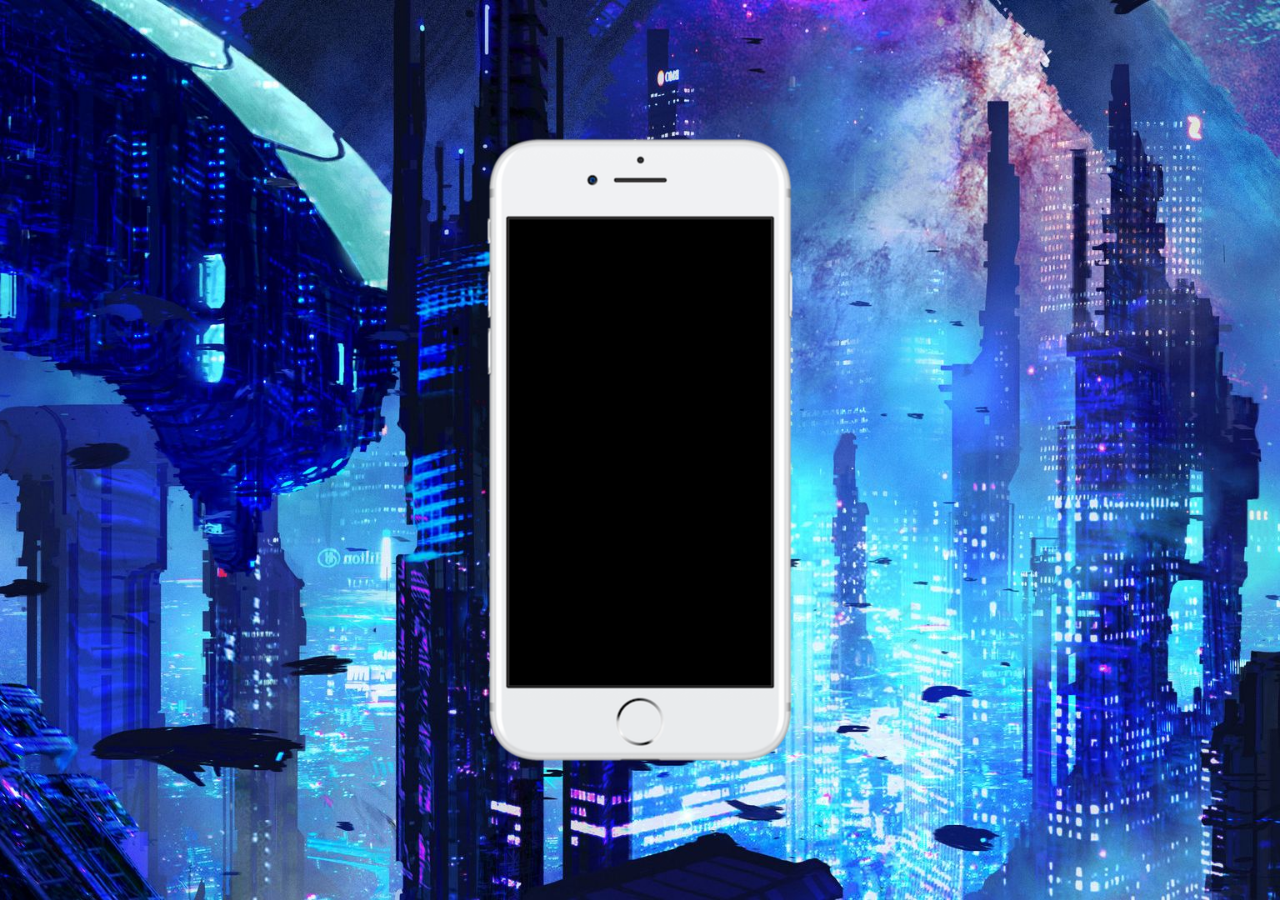
==== index.html @ 5de79e49 "Atualizado" ====
<!DOCTYPE html>
<html lang="pt-br">
<head>
    <meta charset="UTF-8">
    <meta name="viewport" content="width=device-width, initial-scale=1.0">
    <link rel="shortcut icon" href="favicon.ico" type="image/x-icon">
    <link rel="stylesheet" href="estilos/style.css">
    <title>Projeto Redes Sociais</title>
</head>
<body>
    <main>
        <section id="telefone">

        </section>
        <section id="redes-socias">

        </section>
    </main>
</body>
</html>
---- estilos/style.css ----
@charset "UTF-8";

*{
    margin: 0px;
    padding: 0px;
    font-family: Arial, Helvetica, sans-serif;
}

html, body{
    height: 100vh;
    width: 100vw;
    background-color: black;
}

body{
    background: url('../imagens/city_futurism.jpg')
    no-repeat top center;
    background-size: cover;
    background-attachment: fixed;
}

main{
    position: relative;
    height: 100vh;
}

section#telefone{
    position: absolute;
    top: 50%;
    left: 50%;
    transform: translate(-50%,-50%);

    height: 627px;
    width: 311px;
    background: url('../imagens/frame-iphone.png') no-repeat;
}
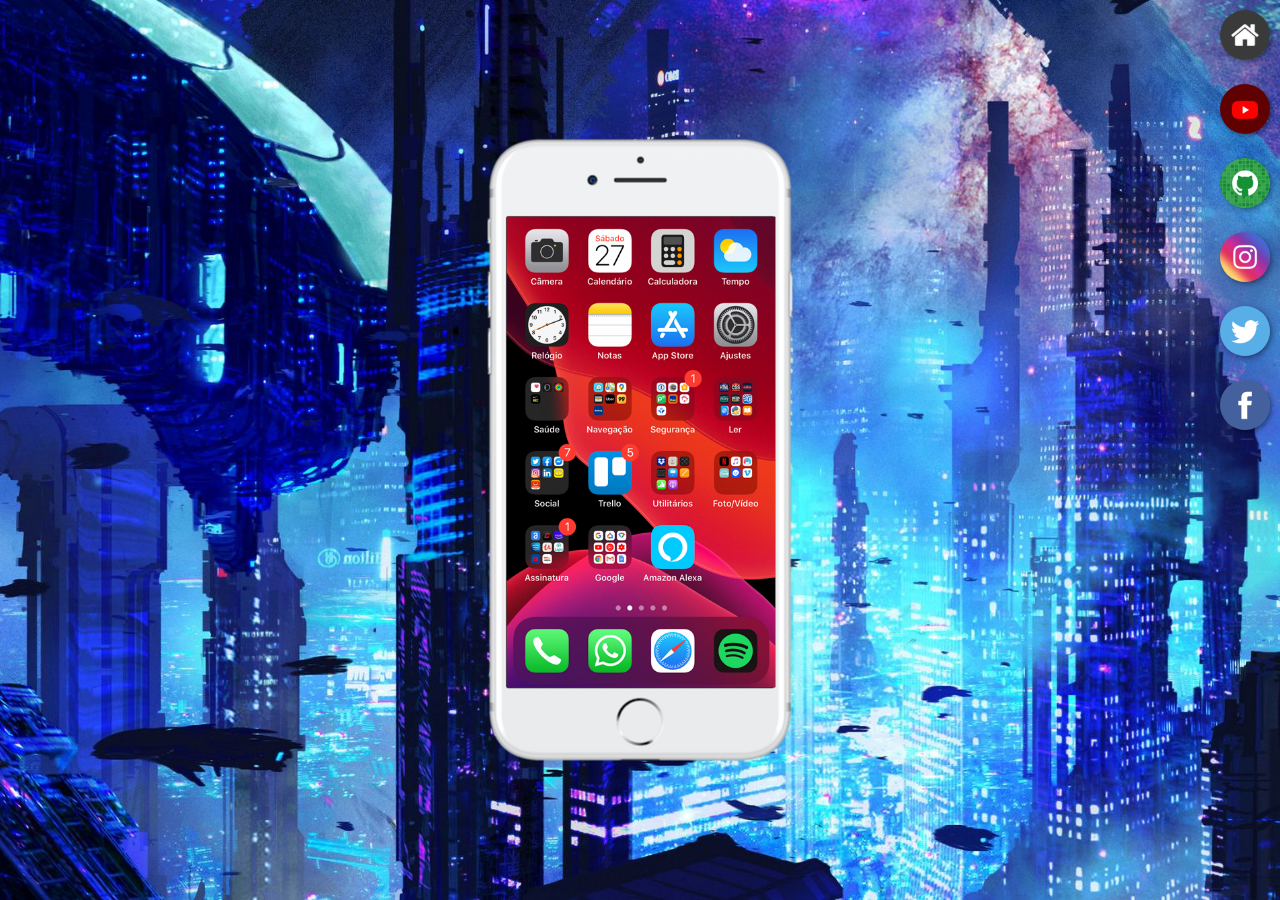
==== commit f7211212: "Criei botões laterais" ====
--- a/index.html
+++ b/index.html
@@ -10,10 +10,15 @@
 <body>
     <main>
         <section id="telefone">
-
+            <iframe src="home.html" name="tela" id="tela" frameborder="0">Seu navegador nao é compatível com isso.</iframe>
         </section>
-        <section id="redes-socias">
-
+        <section id="redes-sociais">
+            <a href="#" target="tela"><img src="imagens/logo-home.jpg" alt="Home"></a><br>
+            <a href="#" target="tela"><img src="imagens/logo-youtube.jpg" alt="YouTube"></a><br>
+            <a href="#" target="tela"><img src="imagens/logo-github.jpg" alt="GitHub"></a><br>
+            <a href="#" target="tela"><img src="imagens/logo-instagram.jpg" alt="Instagram"></a><br>
+            <a href="#" target="tela"><img src="imagens/logo-twitter.jpg" alt="Twiter"></a><br>
+            <a href="#" target="tela"><img src="imagens/logo-facebook.jpg" alt="FaceBook"></a>
         </section>
     </main>
 </body>
--- a/estilos/style.css
+++ b/estilos/style.css
@@ -33,4 +33,33 @@
     height: 627px;
     width: 311px;
     background: url('../imagens/frame-iphone.png') no-repeat;
-}+}
+
+iframe#tela{
+    position: relative;
+    top: 80px;
+    left: 22px;
+    width: 269px;
+    height: 471px;
+
+}
+
+section#redes-sociais{
+    text-align: right;
+}
+
+section#redes-sociais img{
+    width: 50px;
+    height: 50px;
+    margin: 10px;
+    border-radius: 50%;
+    box-shadow: 2px 2px 5px rgb(0, 0, 0, 0.400);
+    box-sizing: border-box;
+}
+
+section#redes-sociais img:hover{
+    border: 2px solid rgb(255, 255, 255, 0.637);
+    transform: translate(-3px,-3px);
+    box-shadow: 5px 5px 10px rgba(0,0,0,0.623);
+    transition: transform -3s, border 1s;
+}
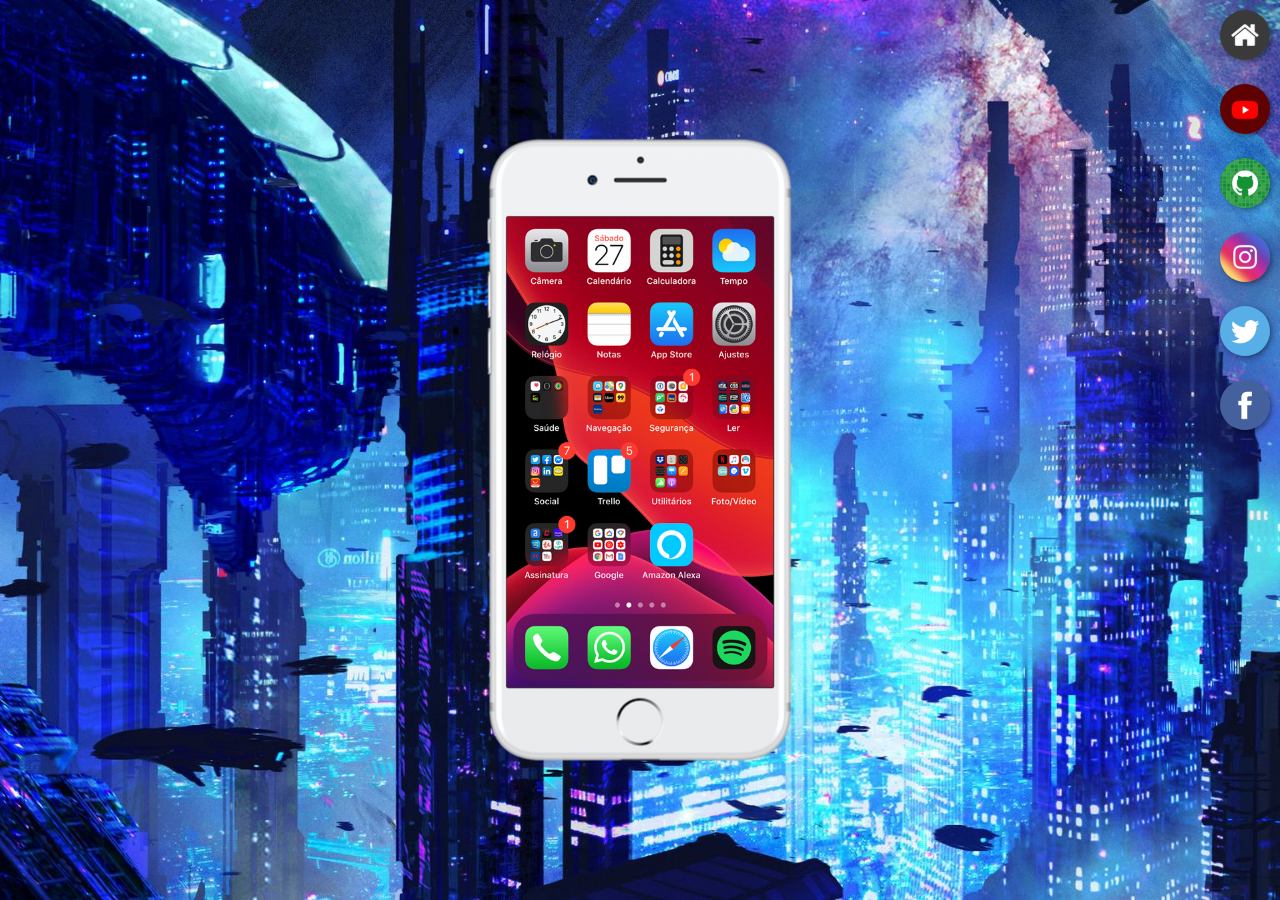
==== commit b7812010: "Atualizado o repositório" ====
--- a/index.html
+++ b/index.html
@@ -13,12 +13,17 @@
             <iframe src="home.html" name="tela" id="tela" frameborder="0">Seu navegador nao é compatível com isso.</iframe>
         </section>
         <section id="redes-sociais">
-            <a href="#" target="tela"><img src="imagens/logo-home.jpg" alt="Home"></a><br>
-            <a href="#" target="tela"><img src="imagens/logo-youtube.jpg" alt="YouTube"></a><br>
-            <a href="#" target="tela"><img src="imagens/logo-github.jpg" alt="GitHub"></a><br>
-            <a href="#" target="tela"><img src="imagens/logo-instagram.jpg" alt="Instagram"></a><br>
-            <a href="#" target="tela"><img src="imagens/logo-twitter.jpg" alt="Twiter"></a><br>
-            <a href="#" target="tela"><img src="imagens/logo-facebook.jpg" alt="FaceBook"></a>
+            <a href="home.html" target="tela"><img src="imagens/logo-home.jpg" alt="Home"></a><br>
+
+            <a href="youtube.html" target="tela"><img src="imagens/logo-youtube.jpg" alt="YouTube"></a><br>
+
+            <a href="gihub.html" target="tela"><img src="imagens/logo-github.jpg" alt="GitHub"></a><br>
+
+            <a href="instagram.html" target="tela"><img src="imagens/logo-instagram.jpg" alt="Instagram"></a><br>
+
+            <a href="twiter.html" target="tela"><img src="imagens/logo-twitter.jpg" alt="Twiter"></a><br>
+
+            <a href="facebook.html" target="tela"><img src="imagens/logo-facebook.jpg" alt="FaceBook"></a>
         </section>
     </main>
 </body>
--- a/estilos/style.css
+++ b/estilos/style.css
@@ -39,7 +39,7 @@
     position: relative;
     top: 80px;
     left: 22px;
-    width: 269px;
+    width: 267px;
     height: 471px;
 
 }
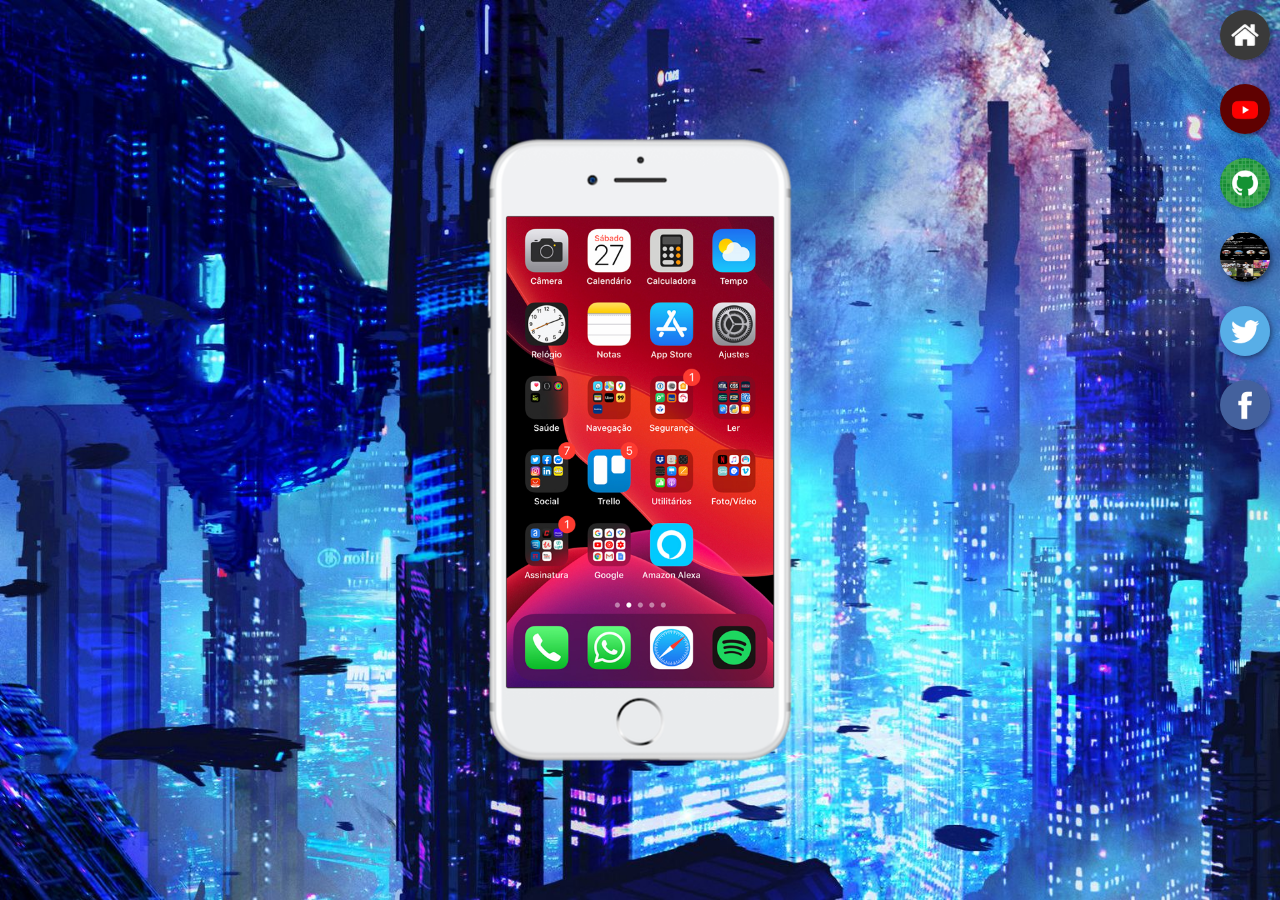
==== commit cb0e7a89: "atualizado" ====
--- a/index.html
+++ b/index.html
@@ -19,7 +19,7 @@
 
             <a href="gihub.html" target="tela"><img src="imagens/logo-github.jpg" alt="GitHub"></a><br>
 
-            <a href="instagram.html" target="tela"><img src="imagens/logo-instagram.jpg" alt="Instagram"></a><br>
+            <a href="instagram.html" target="tela"><img src="imagens/instagram.jpeg" alt="Instagram"></a><br>
 
             <a href="twiter.html" target="tela"><img src="imagens/logo-twitter.jpg" alt="Twiter"></a><br>
 
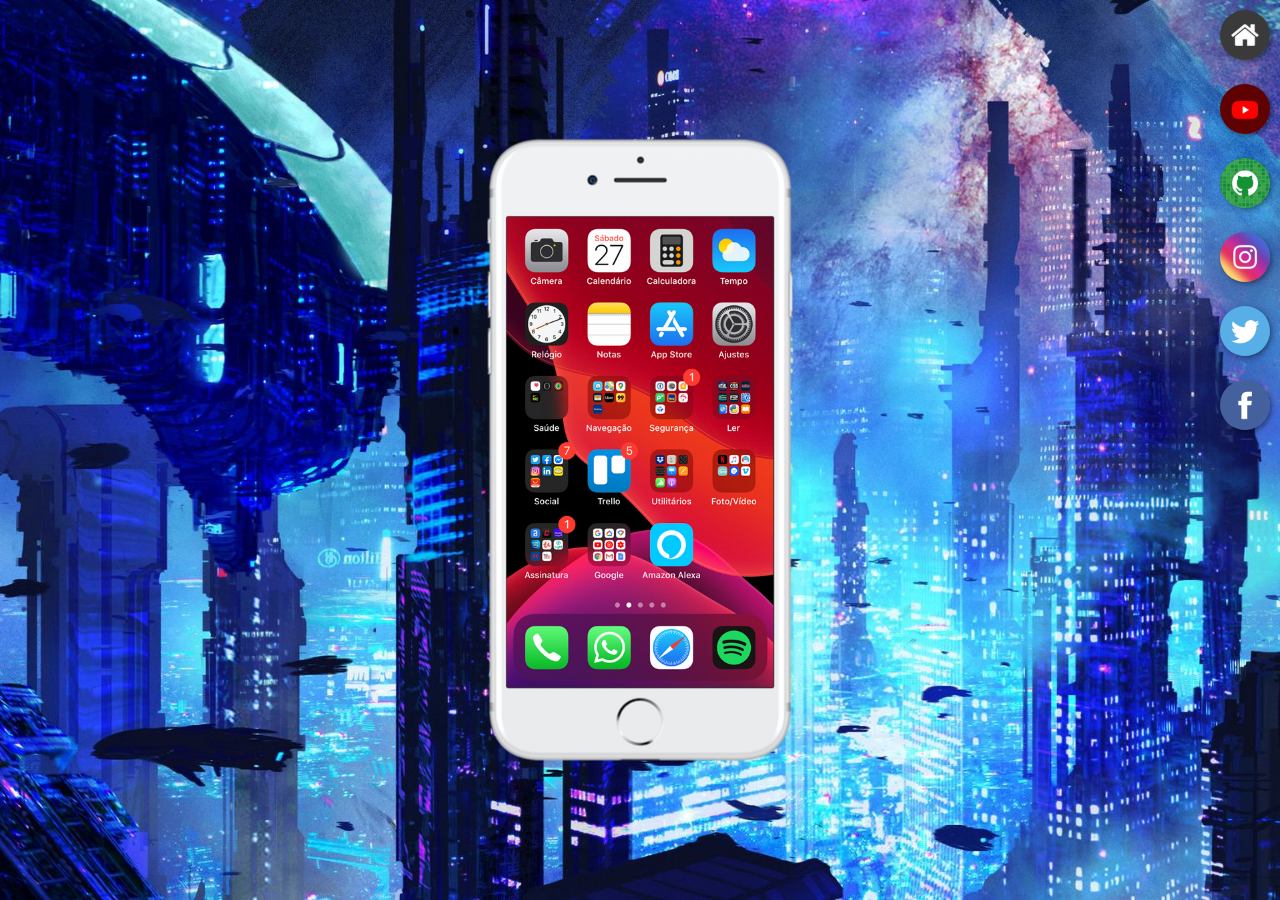
==== commit 58050542: "atualizado" ====
--- a/index.html
+++ b/index.html
@@ -19,7 +19,7 @@
 
             <a href="gihub.html" target="tela"><img src="imagens/logo-github.jpg" alt="GitHub"></a><br>
 
-            <a href="instagram.html" target="tela"><img src="imagens/instagram.jpeg" alt="Instagram"></a><br>
+            <a href="instagram.html" target="tela"><img src="imagens/logo-instagram.jpg" alt="Instagram"></a><br>
 
             <a href="twiter.html" target="tela"><img src="imagens/logo-twitter.jpg" alt="Twiter"></a><br>
 
